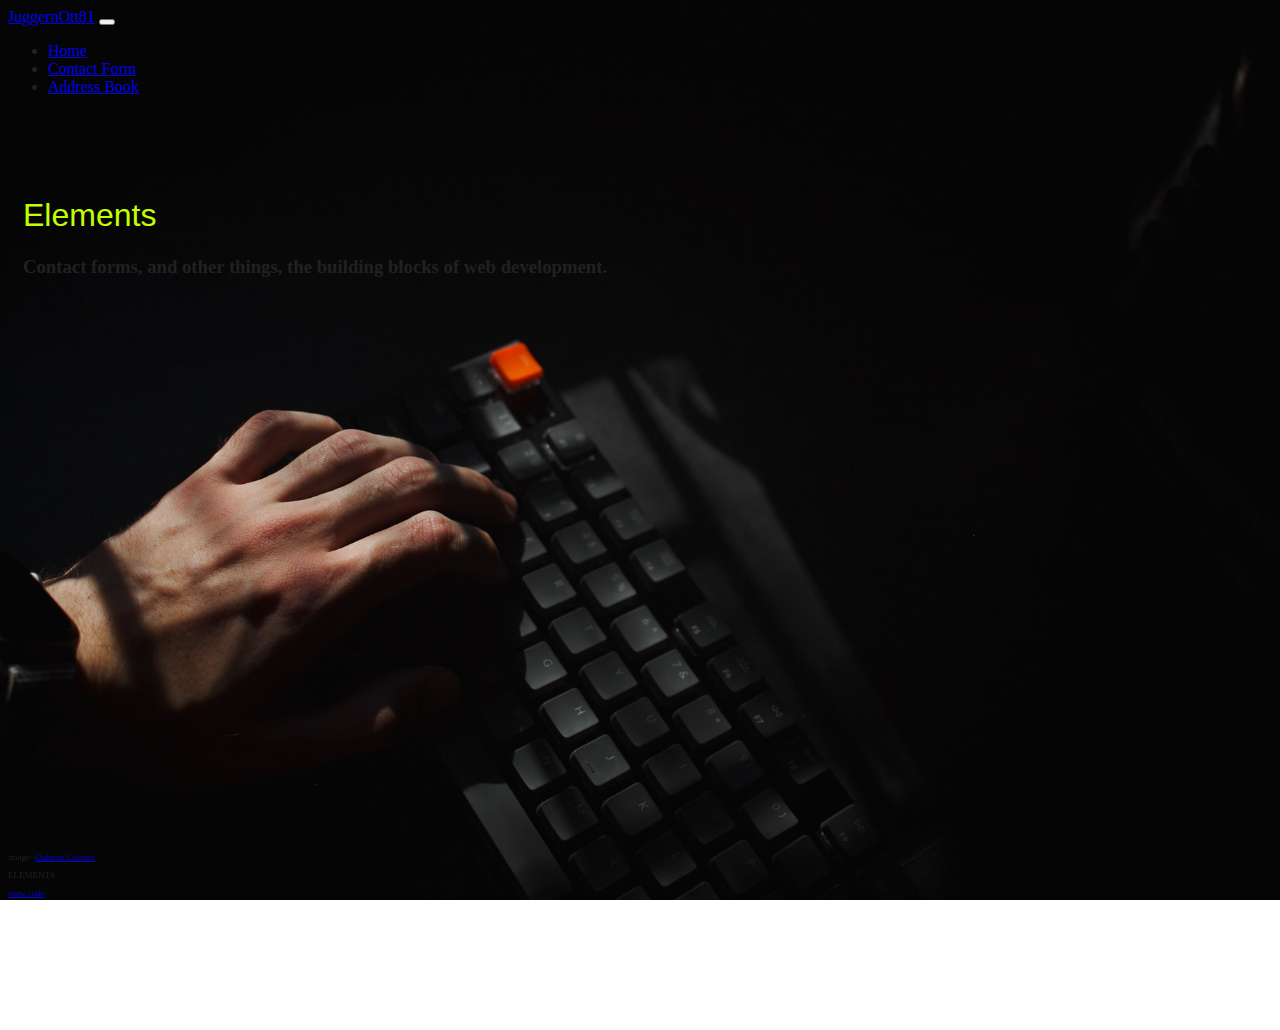
==== index.html @ 05cdcfcc "footer fixes" ====
<!doctype html>
<html lang="en" class="h-100">

<head>
    <title>Project Title: HOME</title>
    <!-- Required meta tags -->
    <meta charset="utf-8">
    <meta name="viewport" content="width=device-width, initial-scale=1, shrink-to-fit=no">
    <link rel="icon" type="image/x-icon" href="https://juggernott81.github.io/Elements/img/favicon.ico">
    <!-- Bootstrap CSS -->
    <link href="https://cdn.jsdelivr.net/npm/bootstrap@5.1.1/dist/css/bootstrap.min.css" rel="stylesheet"
        integrity="sha384-F3w7mX95PdgyTmZZMECAngseQB83DfGTowi0iMjiWaeVhAn4FJkqJByhZMI3AhiU" crossorigin="anonymous">

    <link href="https://juggernott81.github.io/Elements/css/site.css" rel="stylesheet">
</head>

<body class="d-flex flex-column h-100 homeBG">
    <nav class="navbar navbar-expand-md navbar-dark fixed-top bg-dark">
        <div class="container-fluid">
            <a class="navbar-brand" href="https://juggernott81.github.io/index.html">JuggernOtt81</a>
            <button class="navbar-toggler" type="button" data-bs-toggle="collapse" data-bs-target="#navbarCollapse"
                aria-controls="navbarCollapse" aria-expanded="false" aria-label="Toggle navigation">
                <span class="navbar-toggler-icon"></span>
            </button>
            <div class="collapse navbar-collapse" id="navbarCollapse">
                <ul class="navbar-nav me-auto mb-2 mb-md-0">
                    <li class="nav-item">
                        <a class="nav-link active" aria-current="page" href="https://juggernott81.github.io/Elements/index.html">Home</a>
                    </li>
                    <li class="nav-item">
                        <a class="nav-link" href="https://juggernott81.github.io/Elements/contact-form.html">Contact Form</a>
                    </li>
                    <li class="nav-item">
                        <a class="nav-link" href="https://juggernott81.github.io/Elements/address-book.html">Address Book</a>
                    </li>
                </ul>
            </div>
        </div>
    </nav>

    <main>
        <div class="container h-100 minheight">
            <div class="container text-center mt-5">
                <h1 class="display-1 homeText">Elements</h1>
                <h3 class="text-white">Contact forms, and other things, the building blocks of web development.</h3>
            </div>
        </div>


        <footer class="footer mt-auto py-3 bg-dark sticky-footer">
            <div class="container-fluid text-center ">
                <div class="row">
                    <div class="col-3">
                        <span class="text-white" style="font-size:xx-small">
                            image: <i><a href="https://unsplash.com/@quincoetzee?utm_source=unsplash&amp;utm_medium=referral&amp;utm_content=creditCopyText">Quinton
                                Coetzee</a></i>
                        </span>
                    </div>
                    <div class="col-6">
                        <span class="text-white" style="font-size:xx-small">
                            ELEMENTS
                        </span>
                    </div>
                    <div class="col-3">
                        <span class="text-white" style="font-size:xx-small">
                            <a href="https://github.com/JuggernOtt81/Elements/blob/main/index.html" target="_blank">view code</a></span>
                    </div>
                </div>
            </div>
        </footer>
    </main>
<!-- gotta add some image??? -->
    <!-- Bootstrap JS -->
    <script src="https://cdn.jsdelivr.net/npm/bootstrap@5.1.1/dist/js/bootstrap.bundle.min.js"
        integrity="sha384-/bQdsTh/da6pkI1MST/rWKFNjaCP5gBSY4sEBT38Q/9RBh9AH40zEOg7Hlq2THRZ" crossorigin="anonymous">
        </script>
</body>

</html>
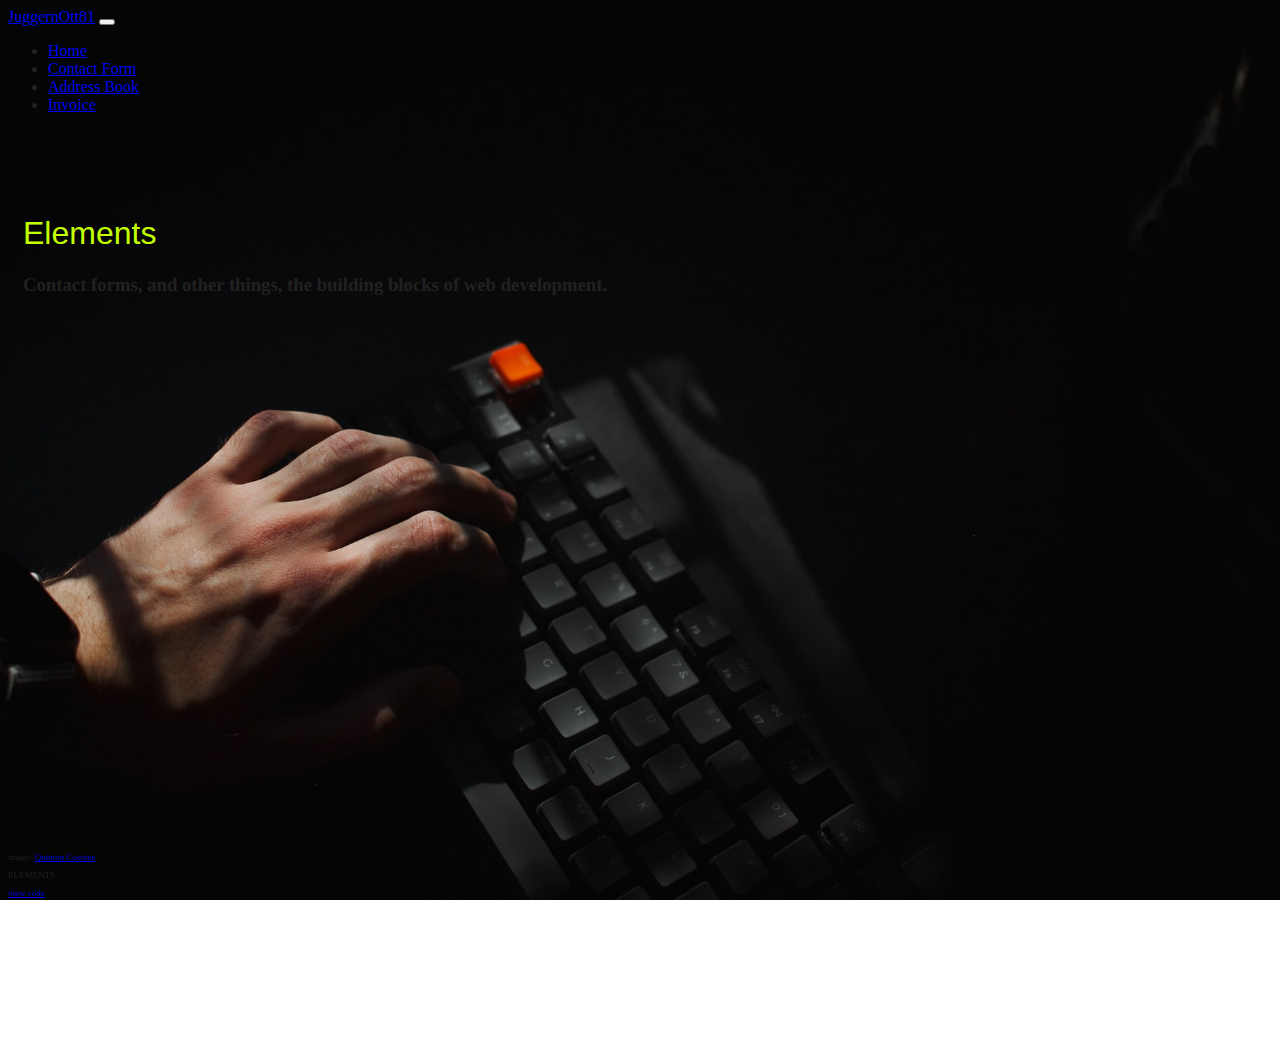
==== commit ef0f884a: "added invoice.html" ====
--- a/index.html
+++ b/index.html
@@ -33,6 +33,9 @@
                     <li class="nav-item">
                         <a class="nav-link" href="https://juggernott81.github.io/Elements/address-book.html">Address Book</a>
                     </li>
+                    <li class="nav-item">
+                        <a class="nav-link" href="https://juggernott81.github.io/Elements/invoice.html">Invoice</a>
+                    </li>
                 </ul>
             </div>
         </div>
@@ -52,8 +55,8 @@
                 <div class="row">
                     <div class="col-3">
                         <span class="text-white" style="font-size:xx-small">
-                            image: <i><a href="https://unsplash.com/@quincoetzee?utm_source=unsplash&amp;utm_medium=referral&amp;utm_content=creditCopyText">Quinton
-                                Coetzee</a></i>
+                            image: <a href="https://unsplash.com/@quincoetzee?utm_source=unsplash&amp;utm_medium=referral&amp;utm_content=creditCopyText">Quinton
+                                Coetzee</a>
                         </span>
                     </div>
                     <div class="col-6">
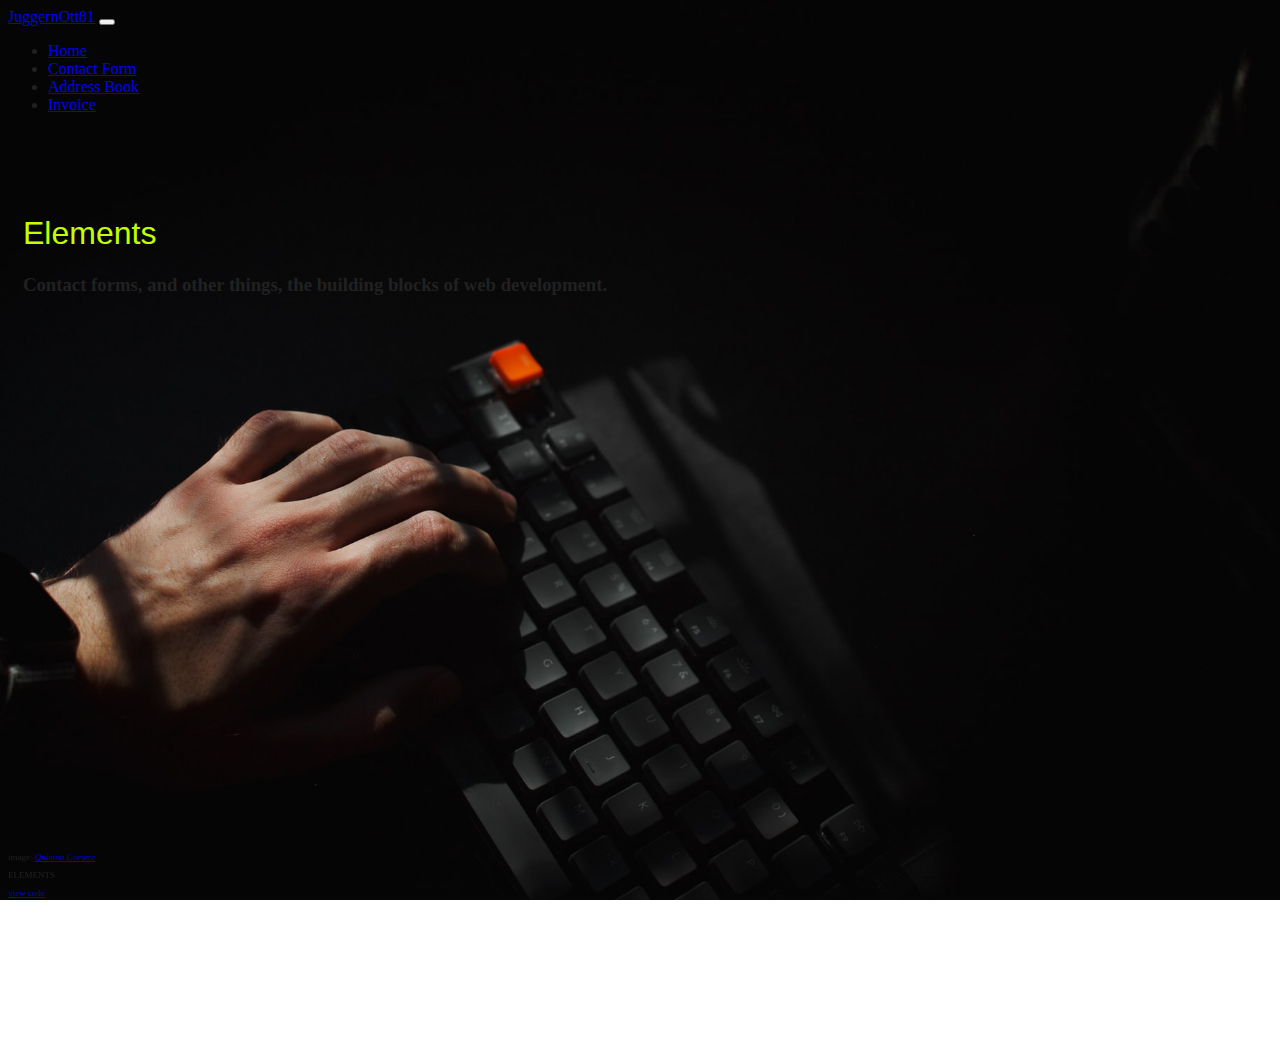
==== commit c2f57486: "Merge branch 'main' of https://github.com/JuggernOtt81/Elements" ====
--- a/index.html
+++ b/index.html
@@ -55,9 +55,13 @@
                 <div class="row">
                     <div class="col-3">
                         <span class="text-white" style="font-size:xx-small">
-                            image: <a href="https://unsplash.com/@quincoetzee?utm_source=unsplash&amp;utm_medium=referral&amp;utm_content=creditCopyText">Quinton
-                                Coetzee</a>
+                            image: <i><a href="https://unsplash.com/@quincoetzee?utm_source=unsplash&amp;utm_medium=referral&amp;utm_content=creditCopyText" target="_blank">Quinton
+                                Coetzee</a></i>
                         </span>
+                        <!-- <span class="text-white" style="font-size:xx-small">
+                            image: <i><a href="https://unsplash.com/" target="_blank">freebies</a></i>
+                        </span> -->
+                        <!-- <a href="#">image: <i>null</i></a> -->
                     </div>
                     <div class="col-6">
                         <span class="text-white" style="font-size:xx-small">
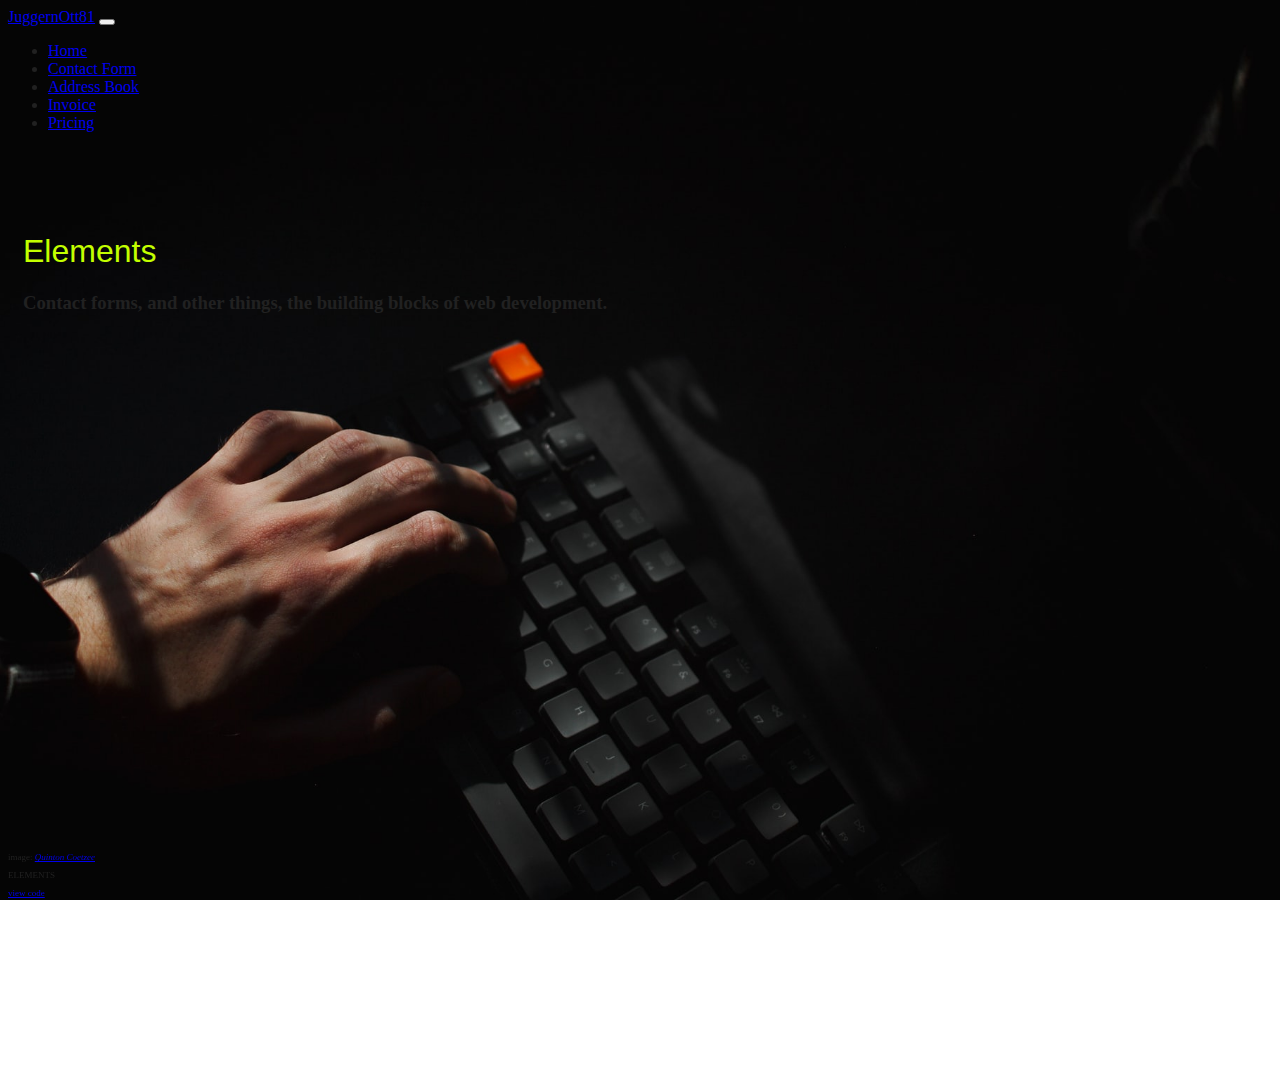
==== commit 81c6420f: "add pricing page - start" ====
--- a/index.html
+++ b/index.html
@@ -17,7 +17,7 @@
 <body class="d-flex flex-column h-100 homeBG">
     <nav class="navbar navbar-expand-md navbar-dark fixed-top bg-dark">
         <div class="container-fluid">
-            <a class="navbar-brand" href="https://juggernott81.github.io/index.html">JuggernOtt81</a>
+            <a class="navbar-brand" href="https://juggernott81.github.io">JuggernOtt81</a>
             <button class="navbar-toggler" type="button" data-bs-toggle="collapse" data-bs-target="#navbarCollapse"
                 aria-controls="navbarCollapse" aria-expanded="false" aria-label="Toggle navigation">
                 <span class="navbar-toggler-icon"></span>
@@ -35,6 +35,10 @@
                     </li>
                     <li class="nav-item">
                         <a class="nav-link" href="https://juggernott81.github.io/Elements/invoice.html">Invoice</a>
+                    </li>
+                    <li class="nav-item">
+                        <a class="nav-link"
+                            href="https://juggernott81.github.io/Elements/pricing.html">Pricing</a>
                     </li>
                 </ul>
             </div>
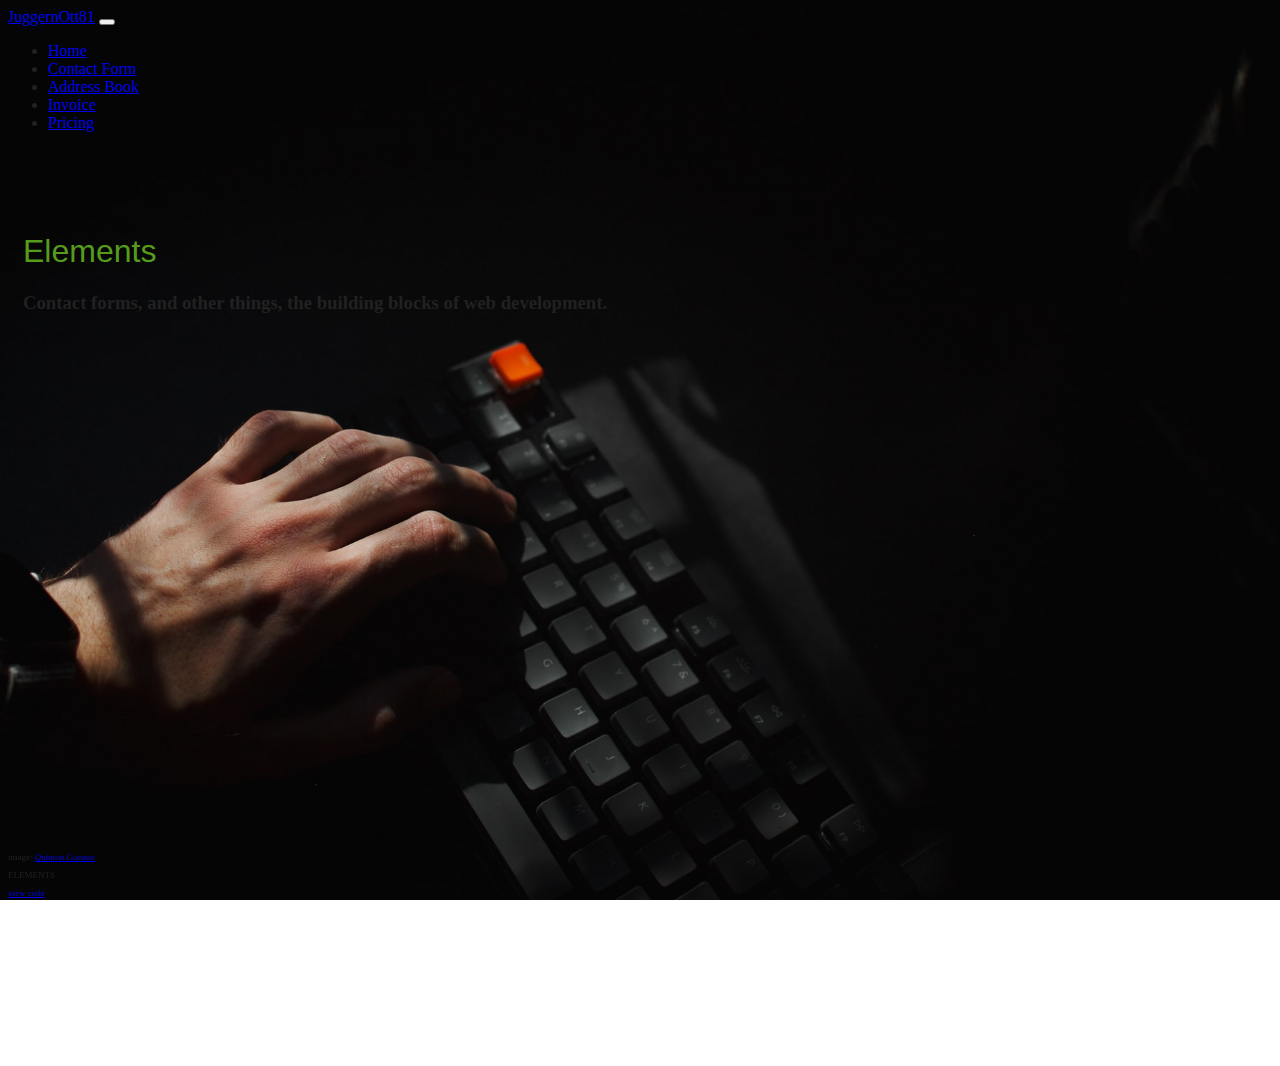
==== commit 5f86e35f: ".." ====
--- a/index.html
+++ b/index.html
@@ -11,7 +11,7 @@
     <link href="https://cdn.jsdelivr.net/npm/bootstrap@5.1.1/dist/css/bootstrap.min.css" rel="stylesheet"
         integrity="sha384-F3w7mX95PdgyTmZZMECAngseQB83DfGTowi0iMjiWaeVhAn4FJkqJByhZMI3AhiU" crossorigin="anonymous">
 
-    <link href="https://juggernott81.github.io/Elements/css/site.css" rel="stylesheet">
+    <link href="../css/site.css" rel="stylesheet">
 </head>
 
 <body class="d-flex flex-column h-100 homeBG">
--- a/css/site.css
+++ b/css/site.css
@@ -0,0 +1,163 @@
+main>.container {
+    padding: 60px 15px 0;
+    margin-bottom: 5rem;
+}
+topspace{
+    margin-top: 60px;
+}
+main>.container-fluid {
+    padding-top: 60px;
+}
+.sticky-footer {
+    position: sticky;
+    left: 0;
+    bottom: 0;
+    width: 100%;
+}
+.homeBG{
+    width: 100%;
+    background: url(https://juggernott81.github.io/Elements/img/DarkCode1920x1280.jpg);
+    background-repeat: no-repeat;
+    background-position: center;
+    background-size: cover;
+    background-attachment: fixed;
+}
+.homeText {
+    font-family: modesto-open-shadow, sans-serif;
+    font-weight: 400;
+    text-shadow: #131418;
+    outline-color: invert;
+    font-style: normal;
+    color: rgb(86, 156, 28);
+}
+html,
+body {
+    position: relative;
+    color: #212121;
+    height: 100%;
+    min-height: 100%;
+    margin-bottom: 60px;
+}
+
+body>main {
+    /* margin to account for nav bar */
+    margin-top: 20px;
+    margin-bottom: 60px;
+}
+
+.heroText {
+    font-family: modesto-open-shadow, sans-serif;
+    font-weight: 400;
+    font-style: normal;
+    color: rgb(195, 255, 0);
+}
+
+.bgimage {
+
+    width: 100%;
+    background: linear-gradient(rgba(0, 0, 0, 0.5), rgba(0, 0, 0, 0.5)), url(https://juggernott81.github.io/Elements/img/DarkCode1920x1280.jpg);
+    background-repeat: no-repeat;
+    background-position: center;
+    background-size: cover;
+    background-attachment: fixed;
+
+}
+
+.minheight {
+    min-height: 80vh;
+}
+
+.content { 
+    padding-left: 10px;
+    padding-top: 10px;
+    min-height: 40vh;
+    background: #85888b;
+}
+
+.content.bg-alt {
+    background: #131418;
+}
+
+
+.content80 { 
+    padding-left: 10px;
+    padding-top: 10px;
+    min-height: 80vh;
+    background: #85888b;
+}
+
+.content80.bg-alt {
+    background: #131418;
+}
+
+.content.bg-alt.topgutter {
+    margin-top: 7px;
+    min-height: 5vh;
+    padding-left: 10px;
+    padding-bottom: 15px;
+    background: #131418;
+}
+
+.content2.white {
+    padding-left: 10px;
+    padding-top: 10px;
+    background: #ffffff;
+}
+
+.content3.grey {
+    padding-left: 10px;
+    padding-top: 10px;
+    padding-bottom: 10px;
+    background: #85888b;
+}
+
+
+.btn.btn-light {
+    min-length: 150px;
+    color: #85888b;
+}
+
+.exercise {
+    min-height: 50px;
+    padding-bottom: 20px;
+    padding-top: 30px;
+    font-weight: 600;
+    font-style: normal;
+    font-size:larger;
+    color: rgb(255, 174, 0);
+}
+
+.nogutters {
+    margin: 0px;
+}
+
+.topmargin {
+    margin-top: 10px;
+}
+
+.btn1 {
+    background-color: #85888b;
+    color: white;
+    border-color: white;
+    border-style: solid;
+    padding: 2px 15px;
+    text-align: center;
+    text-decoration: none;
+    display: inline-block;
+    font-size: 16px;
+}
+
+.rowspacer {
+    min-height: 60px;
+}
+
+.gradient1 {
+    background: #0F2027;  /* fallback for old browsers */
+    background: -webkit-linear-gradient(to bottom, #2C5364, #203A43, #0F2027);  /* Chrome 10-25, Safari 5.1-6 */
+    background: linear-gradient(to bottom, #2C5364, #203A43, #0F2027); /* W3C, IE 10+/ Edge, Firefox 16+, Chrome 26+, Opera 12+, Safari 7+ */   
+    width: 100%;
+    background-repeat: no-repeat;
+    background-position: center;
+    background-size: cover;
+    background-attachment: fixed;
+}